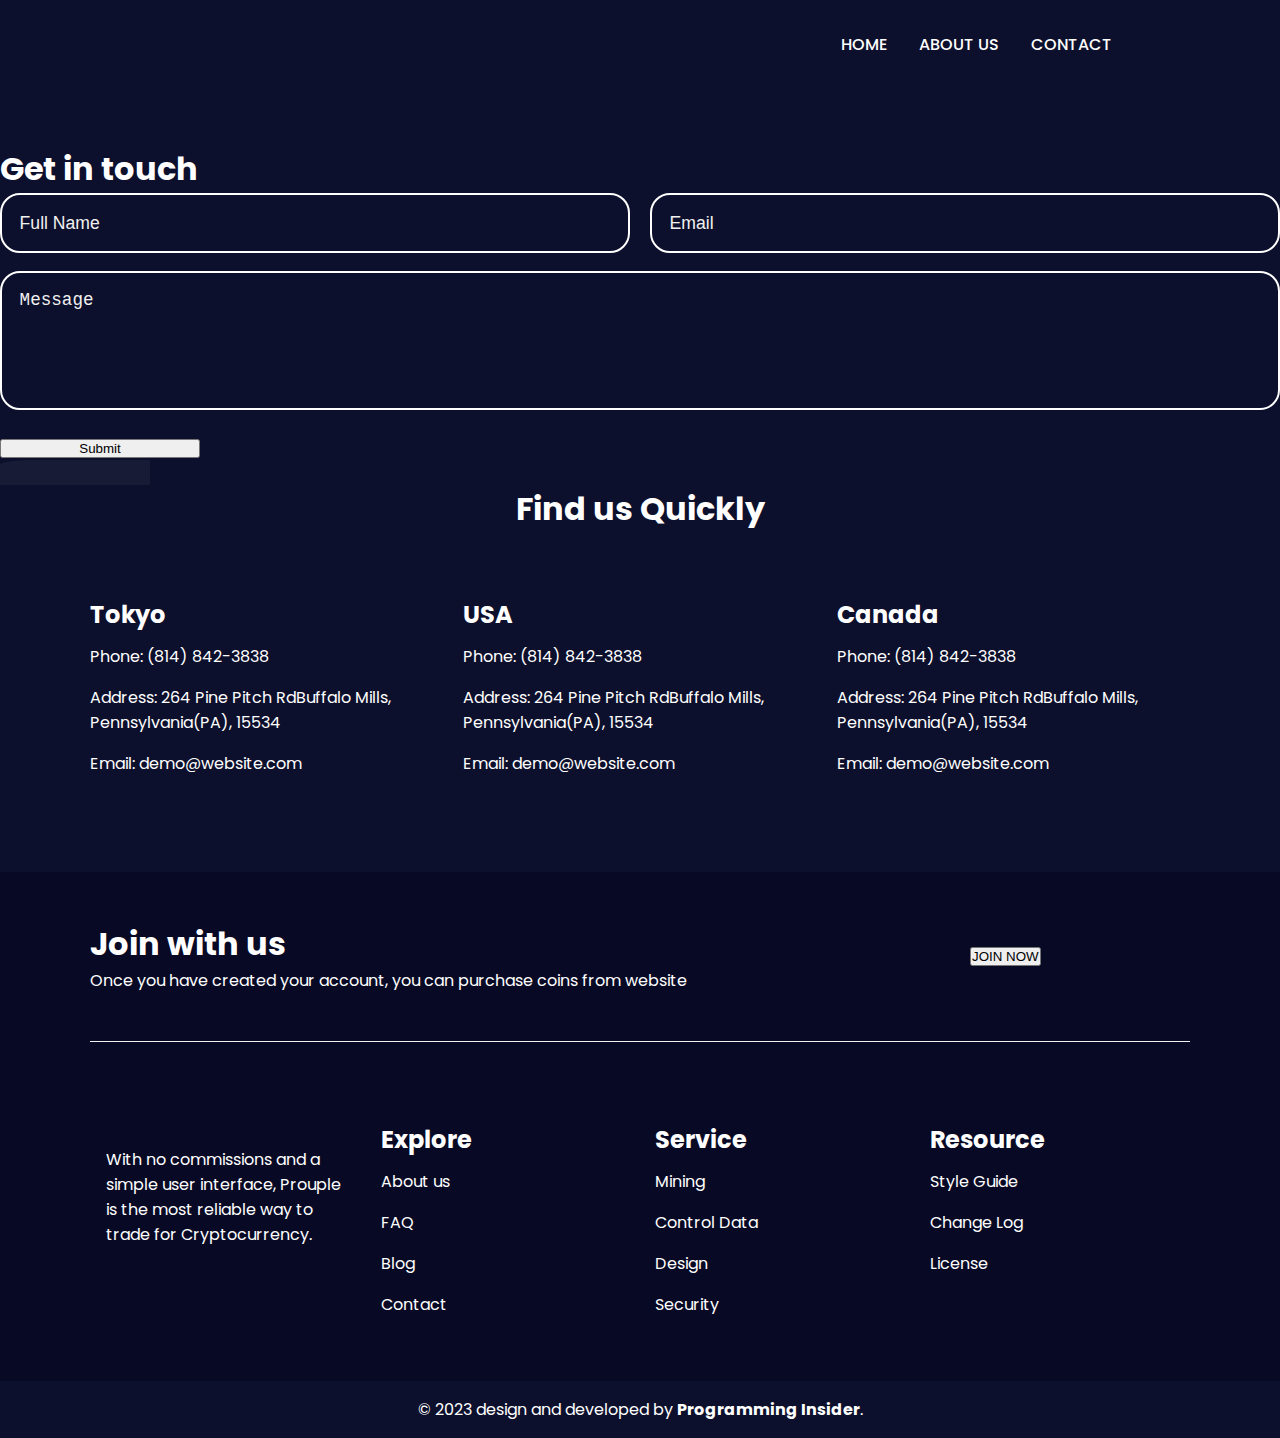
==== contact.html @ df8db848 "Updated" ====
<!DOCTYPE html>
<html lang="en">
<head>
    <meta charset="UTF-8">
    <meta name="viewport" content="width=device-width, initial-scale=1.0">
    <title>Document</title>
    <link rel="stylesheet" href="./commonStyle.css">
    <link rel="stylesheet" href="style.css">

    <script src="https://kit.fontawesome.com/aa7454d09f.js" crossorigin="anonymous"></script>
</head>
<body>
    <!-- Header -->
    <header>
        <div id="logo">
            <a href="./index.html">
                <img src="./img/logo-white.png" alt="">
                </a>
        </div>
        <ul class="nav" id="nav">
            <ul class="navLogo">
                <a href="./index.html">
                    <img src="./img/logo-white.png" alt="">
                </a>
            </ul>
            <li class="nav-link"><a href="./index.html">Home</a></li>
            <li class="nav-link"><a href="./aboutus.html">About Us</a></li>
            <li class="nav-link"><a href="./contact.html">Contact</a></li>
            <li class="sociallinkContainer">
                <img class="sociallink" src="./img/fabook-icon-white.svg" alt="">
                <img class="sociallink" src="./img/twitter-icon-white.svg" alt="">
                <img class="sociallink" src="./img/inkedin-icon-white.svg" alt="">
                <img class="sociallink" src="./img/whatsapp-icon-white.svg" alt="">
            </li>
        </ul>
        <div id="barContainer">
            <i id="bar" class="fa-solid fa-bars"></i>
        </div>
    </header>

    <!-- Contact form -->
    <section class="gridSection contactSection">
        <div class="contactformContainer">
            <h1 class="sectionHeader">Get in touch</h1>
            <form action="#" class="contactForm">
                <div>
                    <input type="text" name="" id="" placeholder="full name" class="contactInput">
                    <input type="text" name="" id="" placeholder="Email" class="contactInput">
                </div>                               
                <textarea name="" id="" cols="30" rows="5" placeholder="Message" class="contactInput"></textarea>
                <button type="submit" class="btn primaryBtn contactBtn">Submit</button>
            </form>
        </div>
        <div class="sectionPic bouncepic contactPic" id="sectionPic">
            <img src="./img/contact-img.png" alt="">
        </div>
    </section>

    <h1 class="addressHeader">Find us Quickly</h1>
    <div class="address">
        <div class="eachAddress">
            <h1>Tokyo</h1>
            <p>Phone: (814) 842-3838</p>
            <p>Address: 264 Pine Pitch RdBuffalo Mills, Pennsylvania(PA), 15534</p>
            <p>Email: demo@website.com</p>
        </div>

        <div class="eachAddress">
            <h1>USA</h1>
            <p>Phone: (814) 842-3838</p>
            <p>Address: 264 Pine Pitch RdBuffalo Mills, Pennsylvania(PA), 15534</p>
            <p>Email: demo@website.com</p>
        </div>

        <div class="eachAddress">
            <h1>Canada</h1>
            <p>Phone: (814) 842-3838</p>
            <p>Address: 264 Pine Pitch RdBuffalo Mills, Pennsylvania(PA), 15534</p>
            <p>Email: demo@website.com</p>
        </div>
    </div>

    <!-- footer -->
    <footer>
        <div class="joinSection">
            <div class="joinDesc">
                <h1 class="sectionHeader">Join with us</h1>
                <p class="sectionPara">
                    Once you have created your account, you can purchase coins from website
                </p>
            </div>
            <button class="btn primaryBtn">JOIN NOW</button>
        </div>

        <div class="footerlinksContainer">
            <div class="footerAboutus">
                <img src="./img/logo-white.png" alt="">
                <p class="darkPara">With no commissions and a simple user interface, 
                 Prouple is the most reliable way to trade for 
                 Cryptocurrency.
                </p>
                <div class="footersociallinkContainer">
                    <img class="sociallink" src="./img/fabook-icon-white.svg" alt="">
                    <img class="sociallink" src="./img/twitter-icon-white.svg" alt="">
                    <img class="sociallink" src="./img/inkedin-icon-white.svg" alt="">
                    <img class="sociallink" src="./img/whatsapp-icon-white.svg" alt="">
                </div>
            </div>

            <div class="footerlink">
                <h1 class="linkTitle">Explore</h1>
                <a href="#" class="eachLink">About us</a>
                <a href="#" class="eachLink">FAQ</a>
                <a href="#" class="eachLink">Blog</a>
                <a href="#" class="eachLink">Contact</a>
            </div>

            <div class="footerlink">
                <h1 class="linkTitle">Service</h1>
                <a href="#" class="eachLink">Mining</a>
                <a href="#" class="eachLink">Control Data</a>
                <a href="#" class="eachLink">Design</a>
                <a href="#" class="eachLink">Security</a>
            </div>

            <div class="footerlink">
                <h1 class="linkTitle">Resource</h1>
                <a href="#" class="eachLink">Style Guide</a>
                <a href="#" class="eachLink">Change Log</a>
                <a href="#" class="eachLink">License</a>
            </div>
        </div>

        <div class="footerCopyright">
             <p>&copy; 2023 design and developed by <a href="#" class="developedBy">Programming Insider</a>.</p>
        </div>
    </footer>

    <script src="./script.js"></script>    
</body>
</html>
---- style.css ----
@import url('https://fonts.googleapis.com/css2?family=Poppins:wght@400;500;600;700&display=swap');
*{
    margin: 0;
    padding: 0;
    box-sizing: border-box;
    text-decoration: none;
}
.sub-headline{
    font-size: 32px;
}
:root{
   --black:#000;
   --white:#ffffff;
   --lightgrey:#f1f1f1;
   --darkblue:#0d102c;
   --primarycolor:#3d51f2;
   --secondarycolor:#5670ef;
   --lightDark:#080A25;
   --darkText:#8388B4;
}

body{
    font-family: 'Poppins', sans-serif;
    background-color: var(--darkblue);
    color: var(--white);
}

/* Header */
header{
    width: 90%;
    max-width: 1200px;
    margin: auto;
    display: flex;
    justify-content: space-between;
    align-items: center;
    padding: 2em 1em;
}

#barContainer{
    color: var(--white);
    font-size: 1.5rem;
    cursor: pointer;
}

.nav{
    list-style-type: none;
    color: var(--white);
    position: fixed;
    top: 0;
    left: 0;
    bottom: 0;
    background-color: var(--lightDark);
    display: flex;
    flex-direction: column;
    align-items: center;
    width: 0;
    overflow: hidden;
    transition: all .3s ease-in-out;
    z-index: 2;
}

.showNav{
    padding: 1em;
    padding-top: 5em;
    width: 70%;
    max-width: 300px;

}

.navLogo{
   margin-bottom: 3rem;
}

.nav-link{
    font-size: 1rem;
    width: 100%;
    font-weight: 500;
    margin-bottom: 1.5rem;
    text-transform: uppercase;
    cursor: pointer;
    white-space: nowrap;
}

.nav-link a{
    color: var(--white);
}

.sociallinkContainer{
    display: flex;
    justify-content: center;
    align-items: center;
    margin-top: 2em;
}

.sociallink{
    margin-right: 1em;
    cursor: pointer;
}

@media screen and (min-width:800px) {
    .nav{
        position: relative;
        width: auto;
        background-color: transparent;
        flex-direction: row;
        justify-content: center;
        align-items: center;
        margin-right: 5%;
    }
    .nav-link{
          margin-right: 2em;
    }
    .navLogo,#barContainer,.sociallinkContainer{
        display: none;
    }
}

/* Hero page */
.headline{
    color: var(--white);
    font-size: 3rem;
    width: 100%;
}

.cryptoText{
    -webkit-text-fill-color: transparent;
    -webkit-text-stroke: 1px #fff;
}

.btnContainer{
    margin-top: 2em;
}

.fa-play{
    margin-left: .5em;
}

.sectionPic{
    order: 0;
}

.sectionDesc{
    order: 1;
    margin-top: 1em;
}

@media screen and (min-width:800px) {
    .sectionPic{
        order: 1;
    }
    
    .sectionDesc{
        order: 0;
    }  
}
@media screen and (min-width:1000px){
    .headline{
        font-size: 4em;
    }
}

/* carousel */
.carouselContainer{
    display: grid;
    gap: 10px;
    grid-auto-flow: column;
    grid-auto-columns: 100%;
    overflow: hidden;
    border-radius: 20px;
    scroll-behavior: smooth;
}


.eachCarousel{
    background-color: var(--lightgrey);
    display: flex;
    align-items: flex-start;
    justify-content: space-between;
    padding: 1em;
    border-radius: 20px;
    margin: auto;
    width: 100%;
    height: 300px;
}
.carouselDesc{
    margin-left: 1em;
}

.carouselTitle{
    color: var(--darkblue);
    font-size: 1.5rem;
    margin-bottom: 1em;
}

.carouselPara{
    color: var(--lightDark);
    font-weight: 500;
    margin-bottom: 1em;
}

.carouselPrice{
    color: var(--darkblue);
    display: flex;
    justify-content: space-between;
    align-items: center;
    width: 70%;
    margin-bottom: 1em;
}

.carouselDiscount{
    color: var(--primarycolor);
}

.rect{
    width: 10px;
    height: 10px;
    background-color: var(--lightDark);
}

.carouselBtn{
    background-color: var(--secondarycolor);
    margin-top: 20px;
    text-transform: uppercase;
}

.carouselIndicator{
  height: 15px;
  display: flex;
  justify-content: center;
  align-items: center;
  margin-top: 1em;
}

.indicator{
    width: 15px;
    height: 15px;
    border-radius: 50%;
    background-color: var(--lightgrey);
    cursor: pointer;
    margin-right: 10px;
    opacity: .5;
}

.activeIndicator{
   opacity: 1;
}

@media screen and (min-width:700px) {
    .carouselContainer{
        grid-auto-columns: calc(100%/2);
    }

    .eachCarouselBorder{
        border: 5px solid var(--primarycolor);
    }
    
}

@media screen and (min-width:1100px) {
    .carouselContainer{
        grid-auto-columns: calc(100%/3);
    }

}

/* Processes */
.processessDesc{
    order: 0;
}

.processesPic{
  order: 1;
}

.eachProcesses{
    display: flex;
    margin-bottom: 2em;
}

.eachProcesses img{
    margin-right: 2em;
}

.processTitle{
    color: var(--white);
    margin-bottom: 1em;
}

/* Markets */

.marketDesc{
    order: 0;
}

.eachMarket{
    display: flex;
    margin-bottom: 2em;
}

.eachMarket img{
    margin-right: 2em;
}

.marketTitle{
    color: var(--white);
    margin-bottom: 1em;
}

.marketspicSection{
    background-color: var(--lightgrey);
    border-radius: 20px;
    padding: 1em;
}

.marketspicHeader{
    color: var(--darkblue);
    text-align: center;
    padding: 1em;
    text-transform: uppercase;
}

.marketsPicContainer{
    width: 100%;
    max-width: 400px;
    display: grid;
    grid-template-columns: 1fr 1fr;
    gap: 10px;
    padding: 1em;
    margin: auto;
}

.marketPic{
    display: flex;
    flex-direction: column;
    justify-content: center;
    align-items: center;
    height: 150px;
    border-radius: 20px;
}

.marketPic1{
    background-color: #FC9531;
}

.marketPic2{
  background-color: #4990FF;
}

.marketPic3{
  background-color: #3EC2F1;
}

.marketPic4{
   background-color: #50D79F;
}

.marketPic img{
    width: 50px;
}

.marketTitle{
  color: var(--white);
  font-weight: bold;
  margin-top: .5em;
  text-transform: uppercase;
}

/* Dashboard */
.dashboardDesc{
    order: 0;
}

.dashboardPic{
    order: 1;
    margin-top: 2em;
}

@media screen and (min-width:800px) {
    .dashboardDesc{
        order: 1;
    }
    
    .dashboardPic{
        order: 0;
    }
}


/* Funds */
.fundSection{
    width: 90%;
    max-width: 1100px;
    margin: auto;
    margin-top: 5em;
    margin-bottom: 5em;


}
.fundsContainer{
    display: grid;
    grid-template-columns: 1fr 1fr;
    gap: 20px;
}
.fund{
    margin-top: 3em;
}

.fundType{
    color: var(--white);
    margin-bottom: 1em;
    font-size: 1.5rem;
}

@media screen and (min-width:800px) {
    .fundSection{
        width: 85%;
    }    
}

@media screen and (min-width:1000px) {
    .fundsContainer{
        grid-template-columns: 1fr 1fr 1fr 1fr;
    }

    .fund{
        margin-top: 1em;
    }
}

/* Newsletter */

.newsletter{
    border: 1px solid #fff;
    border-radius: 50px;
    display: flex;
    justify-content: space-between;
    padding: 0;
    overflow: hidden;
}

.newsletter input{
    font-size: 1.1rem;
    padding: .7em 1.5em;
    width: 100%;
    border: none;
    outline: none;
    background-color: transparent;
}

.newsletter input::placeholder{
    color: var(--lightgrey);
}

.newsletter button{
    background-color: var(--primarycolor);
    font-weight: 700;
}

.newsletterDesc{
    order: 0;
}

.newsletterPic{
    order: 1;
}

@media screen and (min-width:800px) {
    .newsletterDesc{
        order: 1;
    }
    
    .newsletterPic{
        order: 0;
    }
}

/* Join Now */
footer{
    background-color: var(--lightDark);
    margin-top: 5em;
}

.joinSection,.footerlinksContainer{
    width: 90%;
    max-width: 1100px;
    margin: auto;
    padding: 1em;
}

.joinSection{
    display: flex;
    align-items: center;
    padding: 3em 0em;
}

.joinSection .joinDesc{
    width: 80%;
}

.joinSection button{
    height: auto;
}



.footerlinksContainer{
    width: 90%;
    max-width: 1100px;
    margin: auto;
    padding: 1em;
    display: grid;
    grid-template-columns: 1fr 1fr;
    gap: 30px;
    justify-content: space-between;
    padding-top: 5em;
    border-top: 1px solid var(--lightgrey);
}

.footersociallinkContainer{
    margin-top: 1em;
}

.footerAboutus .sociallinkContainer{
    justify-content: flex-start;
}

.footerlink{
    display: flex;
    flex-direction: column;
    color: var(--white);
}

.linkTitle{
    font-size: 1.5rem;
    margin-bottom: .5em;
}

.footerlink a{
    color: var(--white);
    margin-bottom: 1em;
    transition: all .5s ease-in-out;
}

.footerlink a:hover{
    transform: translateX(10px);
}

.footerCopyright{
    background-color: var(--darkblue);
    padding: 1em;
    display: flex;
    justify-content: center;
    align-items: center;
    margin-top: 2em;
}

.footerCopyright p{
    text-align: center;
}

.developedBy{
    font-weight: bold;
    color: var(--white);
}

@media screen and (min-width:700px) {
    .footerlinksContainer{
        grid-template-columns: 1fr 1fr 1fr 1fr;
    }
}


/* Contact page */
.contactSection{
    margin-top: 2em;
}
.contactformContainer{
    display: flex;
    flex-direction: column;
    order: 1;
}

.contactPic{
    order: 0;
    width: 150px;
    background-color: rgba(241, 241, 241,.05);
    border-top-left-radius: 20%;
    
}

.contactPic img{
    width: 100%;
}

.contactForm div{
    display: grid;
    grid-template-columns: 1fr 1fr;
    gap: 20px;
}

.contactInput{
    width: 100%;
    font-size: 1.1rem;
    padding: 1em;
    margin-bottom: 1em;
    border-radius: 20px;
    border: none;
    outline: none;
    border: 2px solid var(--white);
    background-color: transparent;
    resize: none;
    color: var(--white);
}

.contactInput::placeholder{
    color: var(--lightgrey);
    text-transform: capitalize;
}

.contactBtn{
    width: 200px;
}

.addressHeader{
    text-align: center;
    color: var(--white);
    margin-bottom: 2em;
}

.address{
  display: grid;
  grid-template-columns: 1fr 1fr;
  gap: 20px;
  justify-content: space-between;
  width: 90%;
  max-width: 1100px;
  margin: auto;
}

.eachAddress h1{
    color: var(--white);
    margin-bottom: .5em;
    font-size: 1.5rem;
}

.eachAddress p{
    margin-bottom: 1em;
}

@media screen and (min-width:800px) {
    .contactformContainer{
        order: 0;
    }
    
    .contactPic{
        order: 1;
    }

    .address{
        grid-template-columns: 1fr 1fr 1fr;
    }
}

/* About Us */
.aboutusDesc{
    order: 0;
}

.statusContainer{
    display: grid;
    grid-template-columns: 1fr 1fr;
    gap: 30px;
    width: 90%;
    max-width: 1100px;
    margin: auto;
}

.status h1{
    color: var(--white);
    font-size: 1.5rem;
    font-weight: lighter;
}

.status h1 b{
    font-weight: bold;
    font-size: 2rem;
}

/* offer */
.services{
    width: 90%;
    max-width: 1100px;
    margin: auto;
    margin-top: 4em;
}

.aboutusimgContainer{
    display: grid;
    grid-template-columns: 1fr 1fr;
    gap: 20px;
}

.aboutusimgContainer img{
    width: 100%;
    border-radius: 10px;
}


.offers{
    margin-top: 5em;
    display: grid;
    gap: 50px;
}

.eachOffer{
   display: flex;
   align-items: flex-start;
}

.eachOffer img{
    margin-right: 1em;
}

.offerDesc h1{
    margin-bottom: .5em;
    font-size: 1.5rem;
}

/* video */

.videoSection{
  display: grid;
}

.videoSectionHeader{
    font-size: 2.5rem;
    text-align: center;
    margin-bottom: .5em;
    font-weight: bold;
}

.video{
    position: relative;
    margin-bottom: 1em;
    border-radius: 20px;
    overflow: hidden;
}

.thumbnail{
    width: 100%;
}

.playIcon{
    position: absolute;
    top: 50%;
    left: 50%;
    transform: translate(-50%,-50%);
    cursor: pointer;
}

/* Team */

.teamSection{
    margin-top: 5em;
}

.eachTeam{
    background-color: transparent;
    padding: 0;
    display: flex;
    gap: 10px;
    justify-content: space-between;
    align-items: center;
    cursor: pointer;
}

.teamPic{
    position: relative;
    width: 80%;
    margin: auto;
}

.eachTeam img{
    width: 100%;
    height: 100%;
    border-radius: 20px;
}

.teamSocialLink{
    position: absolute;
    left: 50%;
    bottom: -25%;
    transform: translate(-50%);
    width: 60%;
    display: flex;
    justify-content: center;
    align-items: center;
    transition: all .5s ease-in-out;
}

.teamSocialLink img{
    width: 20px;
    margin-left: 1em;
}

.teamName{
    white-space: collapse;
}

.eachTeam:hover .teamSocialLink{
    bottom: 10%;
}


@media screen and (min-width:800px) {
    .aboutusDesc{
        order: 1;
    }   

    .statusContainer{
        gap: 50px;
        grid-template-columns: 1fr 1fr 1fr;
    }

    .offers{
        grid-template-columns: 1fr 1fr;
       gap: 20px;
    }

    .videoSection{
        grid-template-columns: 1fr 3fr;
      }

    .videoSectionHeader{
        z-index: 1;
        transform: translateX(50%);
    }
      
}

@media screen and (min-width:1000px) {
    .offers{
        grid-template-columns: 1fr 1fr 1fr;
    }

    .videoSectionHeader{
        font-size: 3.5rem;
    }
}
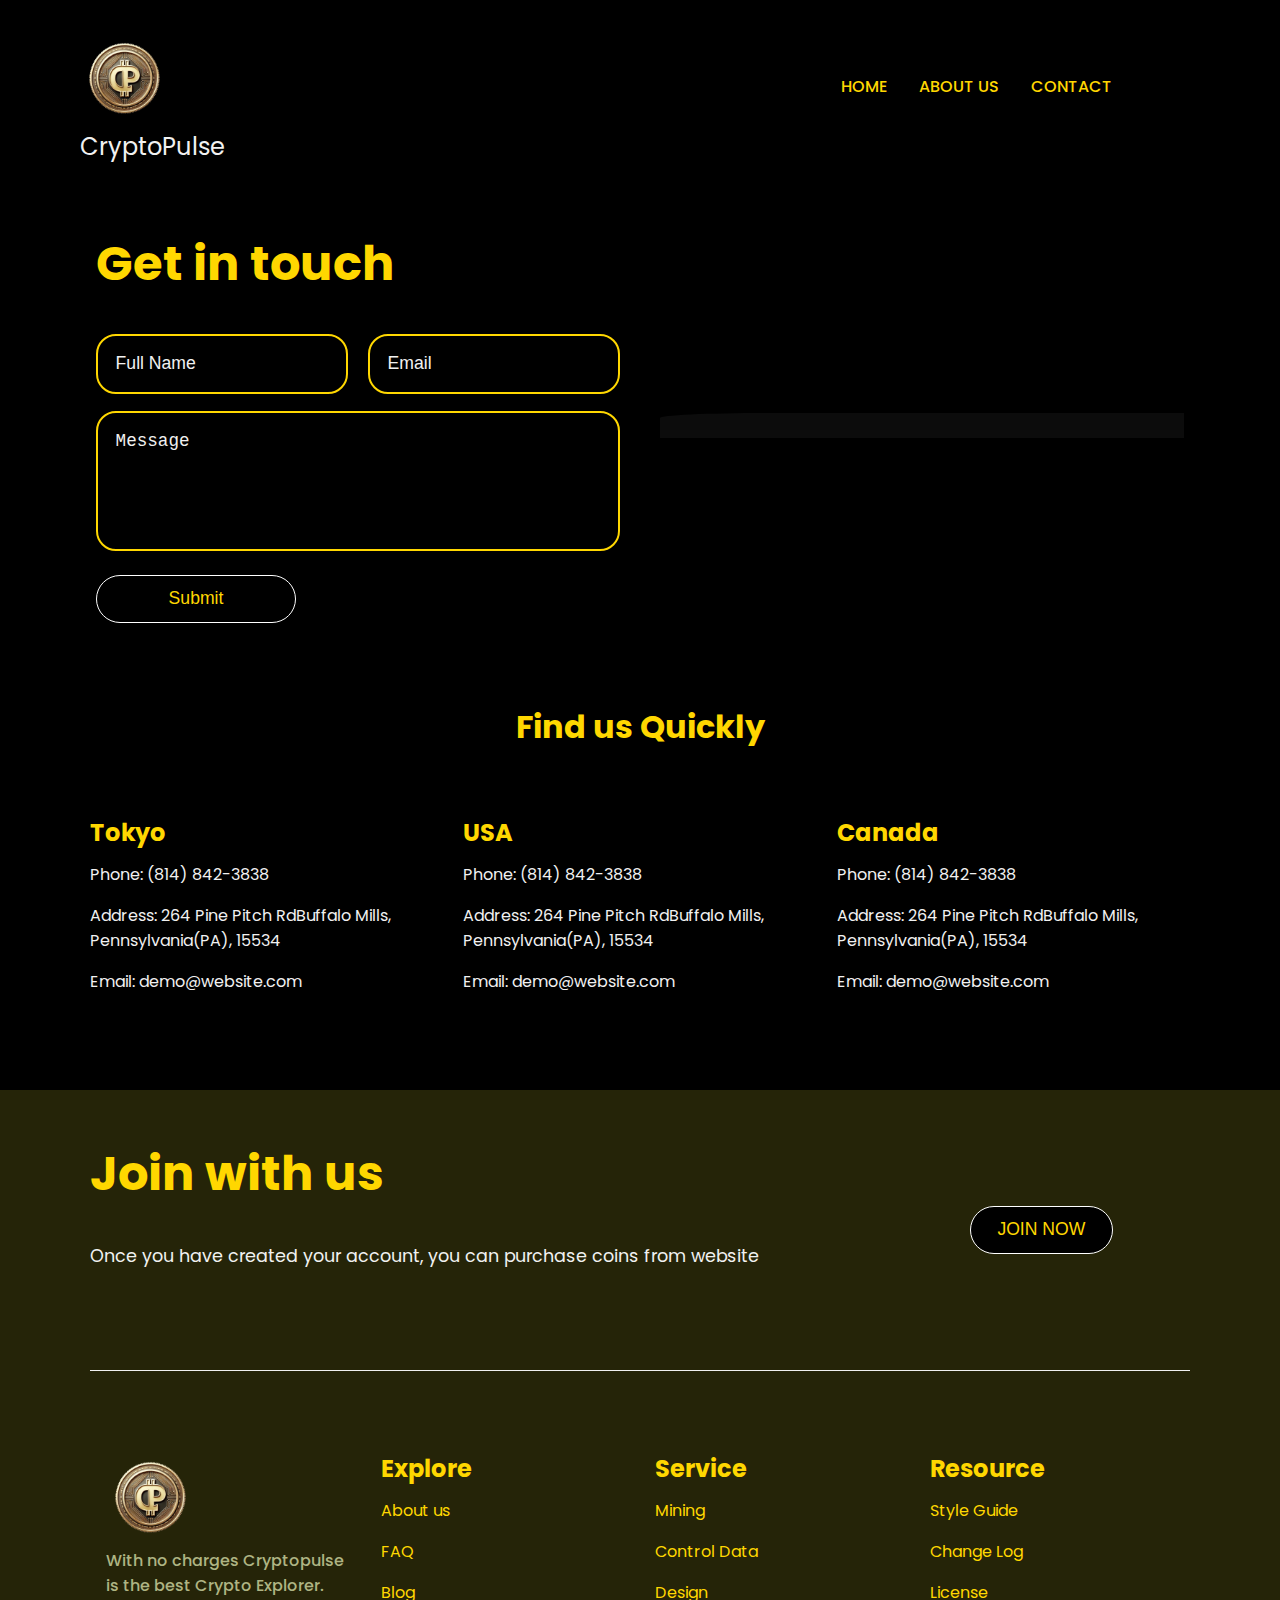
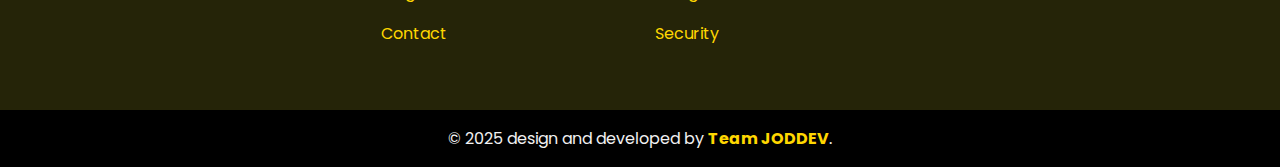
==== commit 6278271c: "contact" ====
--- a/contact.html
+++ b/contact.html
@@ -5,7 +5,7 @@
     <meta name="viewport" content="width=device-width, initial-scale=1.0">
     <title>Document</title>
     <link rel="stylesheet" href="./commonStyle.css">
-    <link rel="stylesheet" href="style.css">
+    <link rel="stylesheet" href="contact.css">
 
     <script src="https://kit.fontawesome.com/aa7454d09f.js" crossorigin="anonymous"></script>
 </head>
@@ -14,8 +14,10 @@
     <header>
         <div id="logo">
             <a href="./index.html">
-                <img src="./img/logo-white.png" alt="">
-                </a>
+            <img class="logo" src="logo.jpg" alt="">
+            <p style="font-size: 24px; margin-top: 0;">CryptoPulse</p>
+
+            </a>
         </div>
         <ul class="nav" id="nav">
             <ul class="navLogo">
@@ -94,10 +96,8 @@
 
         <div class="footerlinksContainer">
             <div class="footerAboutus">
-                <img src="./img/logo-white.png" alt="">
-                <p class="darkPara">With no commissions and a simple user interface, 
-                 Prouple is the most reliable way to trade for 
-                 Cryptocurrency.
+                <img class="logo" src="./logo.jpg" alt="">
+                <p class="darkPara">With no charges Cryptopulse is the best Crypto Explorer.
                 </p>
                 <div class="footersociallinkContainer">
                     <img class="sociallink" src="./img/fabook-icon-white.svg" alt="">
@@ -132,10 +132,11 @@
         </div>
 
         <div class="footerCopyright">
-             <p>&copy; 2023 design and developed by <a href="#" class="developedBy">Programming Insider</a>.</p>
+             <p>&copy; 2025 design and developed by <a href="#" class="developedBy">Team JODDEV</a>.</p>
         </div>
     </footer>
+    
 
-    <script src="./script.js"></script>    
+    <script src="./script.js"></script>
 </body>
-</html>+</html>
--- a/commonStyle.css
+++ b/commonStyle.css
@@ -0,0 +1,104 @@
+@import url('https://fonts.googleapis.com/css2?family=Poppins:wght@400;500;600;700&display=swap');
+:root{
+    --black:#000;
+    --white:#ffffff;
+    --lightgrey:#f1f1f1;
+    --darkblue:#0d102c;
+    --primarycolor:#3d51f2;
+    --secondarycolor:#5670ef;
+    --lightDark:#080A25;
+    --darkText:#8388B4;
+ }
+ 
+/* common styles */
+section{
+    width: 95%;
+    max-width: 1200px;
+    margin: auto;
+    margin-top: 2em;
+}
+
+.gridSection{
+    display: grid;
+    align-items: center;
+    gap: 40px;
+    margin-bottom: 5em;
+}
+
+#sectionPic{
+    width: 100%;
+    max-width: 550px;
+    margin: auto;
+}
+
+.sectionPic img{
+    width: 100%;
+}
+
+p{
+    color: var(--lightgrey);
+}
+
+.darkPara{
+    color: var(--darkText);
+    font-weight: 500;
+}
+
+.btn {
+    border: 1px solid #fff;
+    border-radius: 50px;
+    background-color: var(--black);
+    color: var(--white);
+    font-size: 1.1rem;
+    padding: .7em 1.5em;
+    cursor: pointer;
+}
+
+.btn1{
+    margin-right: 1em;
+}
+
+.btn2{
+    border: none;
+}
+
+.primaryBtn{
+    background-color: var(--primarycolor);
+}
+
+@keyframes bounce {
+    0% {transform:translateY(-30px);}
+    50% {transform:translateY(30px);}
+    100% { transform:translateY(-30px)}
+  }
+
+.bouncepic img{
+   animation: bounce 15s infinite;    
+}
+
+.sectionHeader{
+    color: var(--white);
+    font-size: 2rem;
+    margin-bottom: .7em;
+}
+
+.sectionPara{
+    font-size: 1.1rem;
+    margin-bottom: 3em;
+}
+
+@media screen and (min-width:800px) {
+    section{
+        width: 85%;
+    }   
+    
+    .gridSection{
+        grid-template-columns: 1fr 1fr;
+    }
+}
+
+@media screen and (min-width:1000px){
+    .sectionHeader{
+        font-size: 3em;
+    }
+}--- a/contact.css
+++ b/contact.css
@@ -0,0 +1,884 @@
+@import url('https://fonts.googleapis.com/css2?family=Poppins:wght@400;500;600;700&display=swap');
+*{
+    margin: 0;
+    padding: 0;
+    box-sizing: border-box;
+    text-decoration: none;
+}
+
+#flash-screen {
+    position: fixed;
+    top: 0;
+    left: 0;
+    width: 100%;
+    height: 100%;
+    background-color: #000;
+    display: flex;
+    justify-content: center;
+    align-items: center;
+    z-index: 9999;
+    transition: opacity 1s ease-out;
+}
+
+#flash-screen img {
+    width: 200px; /* Adjust size as needed */
+    height: auto;
+}
+.logo{
+    height: 10vh;
+}
+.sub-headline{
+    font-size: 32px;
+}
+:root{
+   --black:#000;
+   --white: #FFD700;
+   --lightgrey:#f1f1f1;
+   --darkblue:#000000;
+   --primarycolor:#f2da3d;
+   --secondarycolor:#f5ef56;
+   --lightDark:#252408;
+   --darkText:#aeb483;
+}
+
+body{
+    font-family: 'Poppins', sans-serif;
+    background-color: var(--darkblue);
+    color: var(--white);
+}
+
+/* Header */
+header{
+    width: 90%;
+    max-width: 1200px;
+    margin: auto;
+    display: flex;
+    justify-content: space-between;
+    align-items: center;
+    padding: 2em 1em;
+}
+
+#barContainer{
+    color: var(--white);
+    font-size: 1.5rem;
+    cursor: pointer;
+}
+
+.nav{
+    list-style-type: none;
+    color: var(--white);
+    position: fixed;
+    top: 0;
+    left: 0;
+    bottom: 0;
+    background-color: var(--lightDark);
+    display: flex;
+    flex-direction: column;
+    align-items: center;
+    width: 0;
+    overflow: hidden;
+    transition: all .3s ease-in-out;
+    z-index: 2;
+}
+
+.showNav{
+    padding: 1em;
+    padding-top: 5em;
+    width: 70%;
+    max-width: 300px;
+
+}
+
+.navLogo{
+   margin-bottom: 3rem;
+}
+
+.nav-link{
+    font-size: 1rem;
+    width: 100%;
+    font-weight: 500;
+    margin-bottom: 1.5rem;
+    text-transform: uppercase;
+    cursor: pointer;
+    white-space: nowrap;
+}
+
+.nav-link a{
+    color: var(--white);
+}
+
+.sociallinkContainer{
+    display: flex;
+    justify-content: center;
+    align-items: center;
+    margin-top: 2em;
+}
+
+.sociallink{
+    margin-right: 1em;
+    cursor: pointer;
+}
+
+@media screen and (min-width:800px) {
+    .nav{
+        position: relative;
+        width: auto;
+        background-color: transparent;
+        flex-direction: row;
+        justify-content: center;
+        align-items: center;
+        margin-right: 5%;
+    }
+    .nav-link{
+          margin-right: 2em;
+    }
+    .navLogo,#barContainer,.sociallinkContainer{
+        display: none;
+    }
+}
+
+/* Hero page */
+.headline{
+    color: var(--white);
+    font-size: 3rem;
+    width: 100%;
+}
+
+.cryptoText{
+    -webkit-text-fill-color: transparent;
+    -webkit-text-stroke: 1px #fff;
+}
+
+.btnContainer{
+    margin-top: 2em;
+}
+
+.fa-play{
+    margin-left: .5em;
+}
+
+.sectionPic{
+    order: 0;
+}
+
+.sectionDesc{
+    order: 1;
+    margin-top: 1em;
+}
+
+@media screen and (min-width:800px) {
+    .sectionPic{
+        order: 1;
+    }
+    
+    .sectionDesc{
+        order: 0;
+    }  
+}
+@media screen and (min-width:1000px){
+    .headline{
+        font-size: 4em;
+    }
+}
+
+/* carousel */
+.carouselContainer{
+    display: grid;
+    gap: 10px;
+    grid-auto-flow: column;
+    grid-auto-columns: 100%;
+    overflow: hidden;
+    border-radius: 20px;
+    scroll-behavior: smooth;
+}
+
+
+.eachCarousel{
+    background-color: var(--lightgrey);
+    display: flex;
+    align-items: flex-start;
+    justify-content: space-between;
+    padding: 1em;
+    border-radius: 20px;
+    margin: auto;
+    width: 100%;
+    height: 300px;
+}
+.carouselDesc{
+    margin-left: 1em;
+}
+
+.carouselTitle{
+    color: var(--darkblue);
+    font-size: 1.5rem;
+    margin-bottom: 1em;
+}
+
+.carouselPara{
+    color: var(--lightDark);
+    font-weight: 500;
+    margin-bottom: 1em;
+}
+
+.carouselPrice{
+    color: var(--darkblue);
+    display: flex;
+    justify-content: space-between;
+    align-items: center;
+    width: 70%;
+    margin-bottom: 1em;
+}
+
+.carouselDiscount{
+    color: var(--primarycolor);
+}
+
+.rect{
+    width: 10px;
+    height: 10px;
+    background-color: var(--lightDark);
+}
+
+.carouselBtn{
+    background-color: var(--secondarycolor);
+    margin-top: 20px;
+    text-transform: uppercase;
+}
+
+.carouselIndicator{
+  height: 15px;
+  display: flex;
+  justify-content: center;
+  align-items: center;
+  margin-top: 1em;
+}
+
+.indicator{
+    width: 15px;
+    height: 15px;
+    border-radius: 50%;
+    background-color: var(--lightgrey);
+    cursor: pointer;
+    margin-right: 10px;
+    opacity: .5;
+}
+
+.activeIndicator{
+   opacity: 1;
+}
+
+@media screen and (min-width:700px) {
+    .carouselContainer{
+        grid-auto-columns: calc(100%/2);
+    }
+
+    .eachCarouselBorder{
+        border: 5px solid var(--primarycolor);
+    }
+    
+}
+
+@media screen and (min-width:1100px) {
+    .carouselContainer{
+        grid-auto-columns: calc(100%/3);
+    }
+
+}
+
+/* Processes */
+.processessDesc{
+    order: 0;
+}
+
+.processesPic{
+  order: 1;
+}
+
+.eachProcesses{
+    display: flex;
+    margin-bottom: 2em;
+}
+
+.eachProcesses img{
+    margin-right: 2em;
+}
+
+.processTitle{
+    color: var(--white);
+    margin-bottom: 1em;
+}
+
+/* Markets */
+
+.marketDesc{
+    order: 0;
+}
+
+.eachMarket{
+    display: flex;
+    margin-bottom: 2em;
+}
+
+.eachMarket img{
+    margin-right: 2em;
+}
+
+.marketTitle{
+    color: var(--white);
+    margin-bottom: 1em;
+}
+
+.marketspicSection{
+    background-color: var(--lightgrey);
+    border-radius: 20px;
+    padding: 1em;
+}
+
+.marketspicHeader{
+    color: var(--darkblue);
+    text-align: center;
+    padding: 1em;
+    text-transform: uppercase;
+}
+
+.marketsPicContainer{
+    width: 100%;
+    max-width: 400px;
+    display: grid;
+    grid-template-columns: 1fr 1fr;
+    gap: 10px;
+    padding: 1em;
+    margin: auto;
+}
+
+.marketPic{
+    display: flex;
+    flex-direction: column;
+    justify-content: center;
+    align-items: center;
+    height: 150px;
+    border-radius: 20px;
+}
+
+.marketPic1{
+    background-color: #FC9531;
+}
+
+.marketPic2{
+  background-color: #4990FF;
+}
+
+.marketPic3{
+  background-color: #3EC2F1;
+}
+
+.marketPic4{
+   background-color: #50D79F;
+}
+
+.marketPic img{
+    width: 50px;
+}
+
+.marketTitle{
+  color: var(--white);
+  font-weight: bold;
+  margin-top: .5em;
+  text-transform: uppercase;
+}
+
+/* Dashboard */
+.dashboardDesc{
+    order: 0;
+}
+
+.dashboardPic{
+    order: 1;
+    margin-top: 2em;
+}
+
+@media screen and (min-width:800px) {
+    .dashboardDesc{
+        order: 1;
+    }
+    
+    .dashboardPic{
+        order: 0;
+    }
+}
+
+
+/* Funds */
+.fundSection{
+    width: 90%;
+    max-width: 1100px;
+    margin: auto;
+    margin-top: 5em;
+    margin-bottom: 5em;
+
+
+}
+.fundsContainer{
+    display: grid;
+    grid-template-columns: 1fr 1fr;
+    gap: 20px;
+}
+.fund{
+    margin-top: 3em;
+}
+
+.fundType{
+    color: var(--white);
+    margin-bottom: 1em;
+    font-size: 1.5rem;
+}
+
+@media screen and (min-width:800px) {
+    .fundSection{
+        width: 85%;
+    }    
+}
+
+@media screen and (min-width:1000px) {
+    .fundsContainer{
+        grid-template-columns: 1fr 1fr 1fr 1fr;
+    }
+
+    .fund{
+        margin-top: 1em;
+    }
+}
+
+/* Newsletter */
+
+.newsletter{
+    border: 1px solid #fff;
+    border-radius: 50px;
+    display: flex;
+    justify-content: space-between;
+    padding: 0;
+    overflow: hidden;
+}
+
+.newsletter input{
+    font-size: 1.1rem;
+    padding: .7em 1.5em;
+    width: 100%;
+    border: none;
+    outline: none;
+    background-color: transparent;
+}
+
+.newsletter input::placeholder{
+    color: var(--lightgrey);
+}
+
+.newsletter button{
+    background-color: var(--primarycolor);
+    font-weight: 700;
+}
+
+.newsletterDesc{
+    order: 0;
+}
+
+.newsletterPic{
+    order: 1;
+}
+
+@media screen and (min-width:800px) {
+    .newsletterDesc{
+        order: 1;
+    }
+    
+    .newsletterPic{
+        order: 0;
+    }
+}
+
+/* Join Now */
+footer{
+    background-color: var(--lightDark);
+    margin-top: 5em;
+}
+
+.joinSection,.footerlinksContainer{
+    width: 90%;
+    max-width: 1100px;
+    margin: auto;
+    padding: 1em;
+}
+
+.joinSection{
+    display: flex;
+    align-items: center;
+    padding: 3em 0em;
+}
+
+.joinSection .joinDesc{
+    width: 80%;
+}
+
+.joinSection button{
+    height: auto;
+}
+
+
+
+.footerlinksContainer{
+    width: 90%;
+    max-width: 1100px;
+    margin: auto;
+    padding: 1em;
+    display: grid;
+    grid-template-columns: 1fr 1fr;
+    gap: 30px;
+    justify-content: space-between;
+    padding-top: 5em;
+    border-top: 1px solid var(--lightgrey);
+}
+
+.footersociallinkContainer{
+    margin-top: 1em;
+}
+
+.footerAboutus .sociallinkContainer{
+    justify-content: flex-start;
+}
+
+.footerlink{
+    display: flex;
+    flex-direction: column;
+    color: var(--white);
+}
+
+.linkTitle{
+    font-size: 1.5rem;
+    margin-bottom: .5em;
+}
+
+.footerlink a{
+    color: var(--white);
+    margin-bottom: 1em;
+    transition: all .5s ease-in-out;
+}
+
+.footerlink a:hover{
+    transform: translateX(10px);
+}
+
+.footerCopyright{
+    background-color: var(--darkblue);
+    padding: 1em;
+    display: flex;
+    justify-content: center;
+    align-items: center;
+    margin-top: 2em;
+}
+
+.footerCopyright p{
+    text-align: center;
+}
+
+.developedBy{
+    font-weight: bold;
+    color: var(--white);
+}
+
+@media screen and (min-width:700px) {
+    .footerlinksContainer{
+        grid-template-columns: 1fr 1fr 1fr 1fr;
+    }
+}
+
+
+/* Contact page */
+.contactSection{
+    margin-top: 2em;
+}
+.contactformContainer{
+    display: flex;
+    flex-direction: column;
+    order: 1;
+}
+
+.contactPic{
+    order: 0;
+    width: 150px;
+    background-color: rgba(241, 241, 241,.05);
+    border-top-left-radius: 20%;
+    
+}
+
+.contactPic img{
+    width: 100%;
+}
+
+.contactForm div{
+    display: grid;
+    grid-template-columns: 1fr 1fr;
+    gap: 20px;
+}
+
+.contactInput{
+    width: 100%;
+    font-size: 1.1rem;
+    padding: 1em;
+    margin-bottom: 1em;
+    border-radius: 20px;
+    border: none;
+    outline: none;
+    border: 2px solid var(--white);
+    background-color: transparent;
+    resize: none;
+    color: var(--white);
+}
+
+.contactInput::placeholder{
+    color: var(--lightgrey);
+    text-transform: capitalize;
+}
+
+.contactBtn{
+    width: 200px;
+}
+
+.addressHeader{
+    text-align: center;
+    color: var(--white);
+    margin-bottom: 2em;
+}
+
+.address{
+  display: grid;
+  grid-template-columns: 1fr 1fr;
+  gap: 20px;
+  justify-content: space-between;
+  width: 90%;
+  max-width: 1100px;
+  margin: auto;
+}
+
+.eachAddress h1{
+    color: var(--white);
+    margin-bottom: .5em;
+    font-size: 1.5rem;
+}
+
+.eachAddress p{
+    margin-bottom: 1em;
+}
+
+@media screen and (min-width:800px) {
+    .contactformContainer{
+        order: 0;
+    }
+    
+    .contactPic{
+        order: 1;
+    }
+
+    .address{
+        grid-template-columns: 1fr 1fr 1fr;
+    }
+}
+
+/* About Us */
+.aboutusDesc{
+    order: 0;
+}
+
+.statusContainer{
+    display: grid;
+    grid-template-columns: 1fr 1fr;
+    gap: 30px;
+    width: 90%;
+    max-width: 1100px;
+    margin: auto;
+}
+
+.status h1{
+    color: var(--white);
+    font-size: 1.5rem;
+    font-weight: lighter;
+}
+
+.status h1 b{
+    font-weight: bold;
+    font-size: 2rem;
+}
+
+/* offer */
+.services{
+    width: 90%;
+    max-width: 1100px;
+    margin: auto;
+    margin-top: 4em;
+}
+
+.aboutusimgContainer{
+    display: grid;
+    grid-template-columns: 1fr 1fr;
+    gap: 20px;
+}
+
+.aboutusimgContainer img{
+    width: 100%;
+    border-radius: 10px;
+}
+
+
+.offers{
+    margin-top: 5em;
+    display: grid;
+    gap: 50px;
+}
+
+.eachOffer{
+   display: flex;
+   align-items: flex-start;
+}
+
+.eachOffer img{
+    margin-right: 1em;
+}
+
+.offerDesc h1{
+    margin-bottom: .5em;
+    font-size: 1.5rem;
+}
+
+/* video */
+
+.videoSection{
+  display: grid;
+}
+
+.videoSectionHeader{
+    font-size: 2.5rem;
+    text-align: center;
+    margin-bottom: .5em;
+    font-weight: bold;
+}
+
+.video{
+    position: relative;
+    margin-bottom: 1em;
+    border-radius: 20px;
+    overflow: hidden;
+}
+
+.thumbnail{
+    width: 100%;
+}
+
+.playIcon{
+    position: absolute;
+    top: 50%;
+    left: 50%;
+    transform: translate(-50%,-50%);
+    cursor: pointer;
+}
+
+/* Team */
+
+.teamSection{
+    margin-top: 5em;
+}
+
+.eachTeam{
+    background-color: transparent;
+    padding: 0;
+    display: flex;
+    gap: 10px;
+    justify-content: space-between;
+    align-items: center;
+    cursor: pointer;
+}
+
+.teamPic{
+    position: relative;
+    width: 80%;
+    margin: auto;
+}
+
+.eachTeam img{
+    width: 100%;
+    height: 100%;
+    border-radius: 20px;
+}
+
+.teamSocialLink{
+    position: absolute;
+    left: 50%;
+    bottom: -25%;
+    transform: translate(-50%);
+    width: 60%;
+    display: flex;
+    justify-content: center;
+    align-items: center;
+    transition: all .5s ease-in-out;
+}
+
+.teamSocialLink img{
+    width: 20px;
+    margin-left: 1em;
+}
+
+.teamName{
+    white-space: collapse;
+}
+
+.eachTeam:hover .teamSocialLink{
+    bottom: 10%;
+}
+
+
+@media screen and (min-width:800px) {
+    .aboutusDesc{
+        order: 1;
+    }   
+
+    .statusContainer{
+        gap: 50px;
+        grid-template-columns: 1fr 1fr 1fr;
+    }
+
+    .offers{
+        grid-template-columns: 1fr 1fr;
+       gap: 20px;
+    }
+
+    .videoSection{
+        grid-template-columns: 1fr 3fr;
+      }
+
+    .videoSectionHeader{
+        z-index: 1;
+        transform: translateX(50%);
+    }
+      
+}
+
+@media screen and (min-width:1000px) {
+    .offers{
+        grid-template-columns: 1fr 1fr 1fr;
+    }
+
+    .videoSectionHeader{
+        font-size: 3.5rem;
+    }
+}
+.btn {
+    background-color: transparent;
+    color: var(--white);
+    font-size: 1.1rem;
+    cursor: pointer;
+    border-width: 1px;
+    border-style: solid;
+    border-color: rgb(255, 255, 255);
+    border-image: initial;
+    border-radius: 50px;
+    padding: 0.7em 1.5em;
+    background-color: #000;
+}
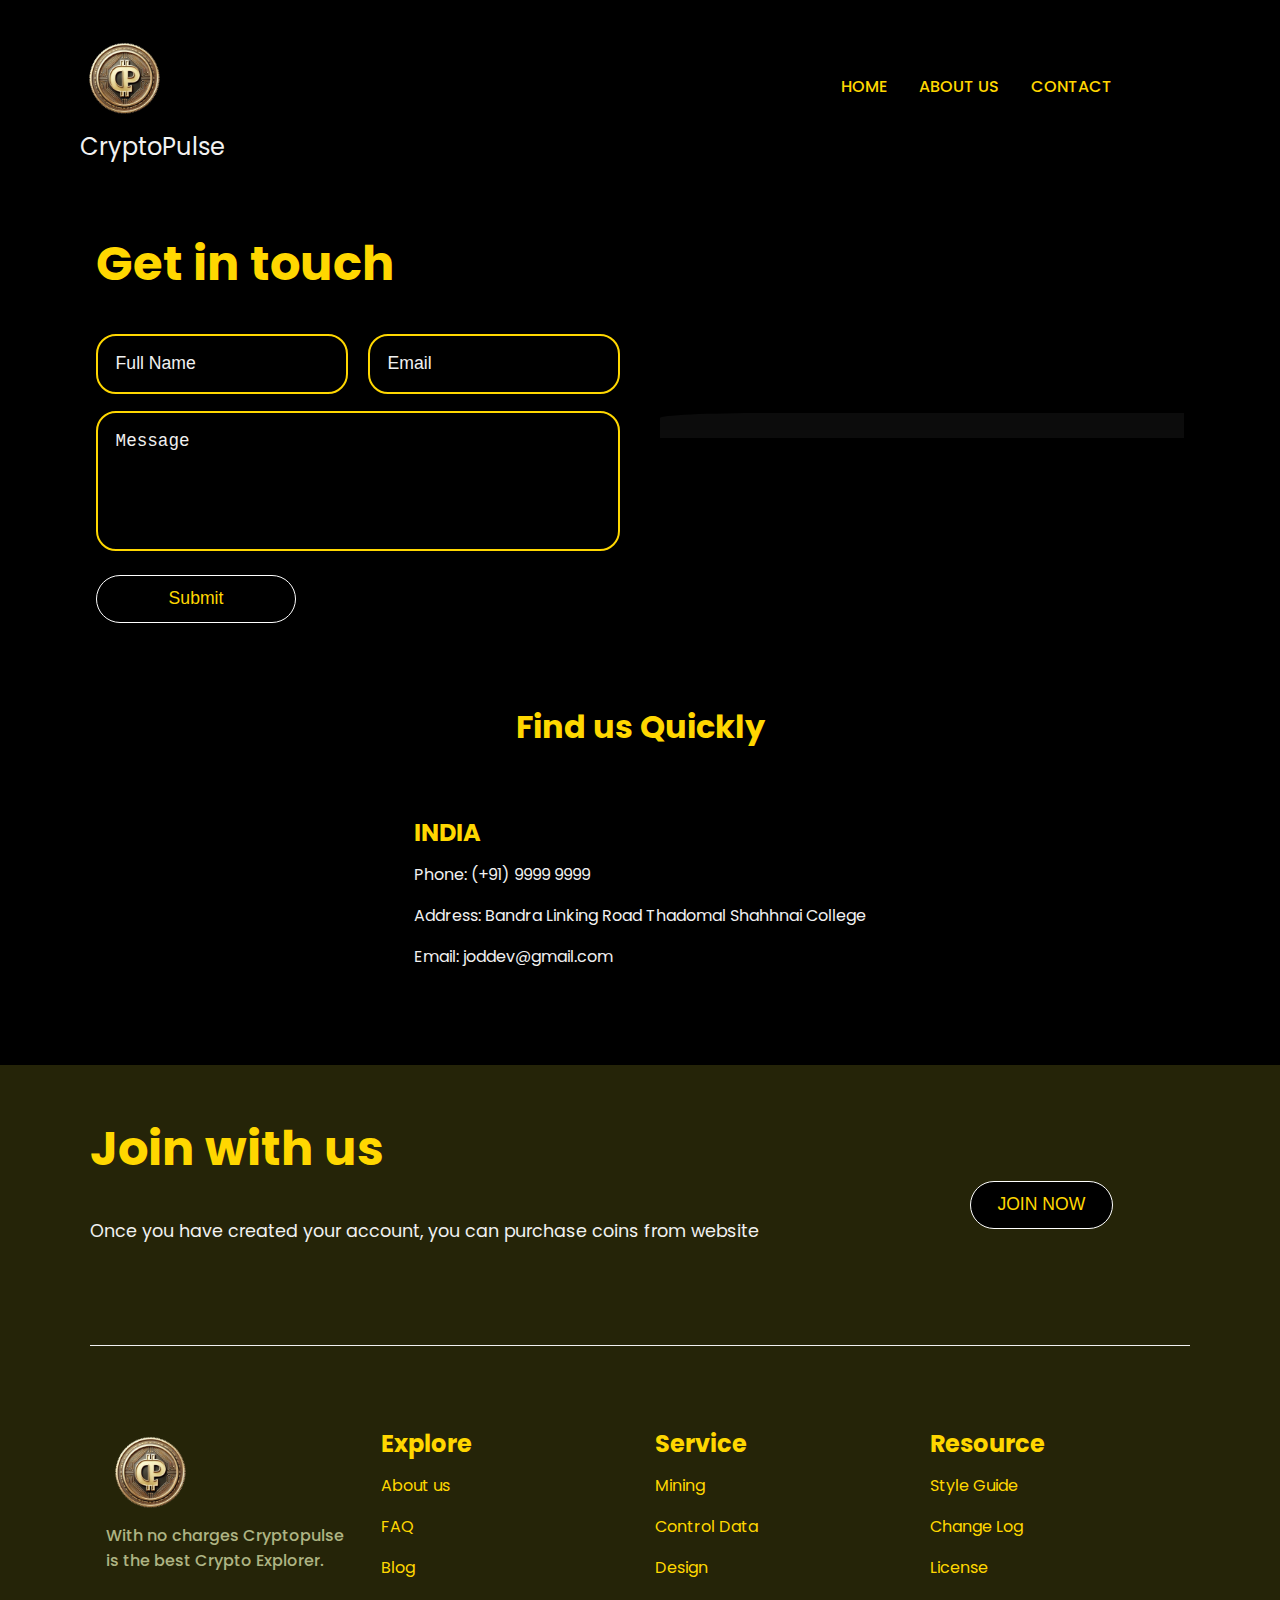
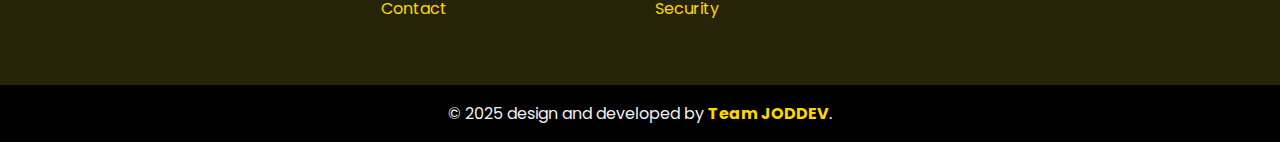
==== commit 07a07078: "contact" ====
--- a/contact.html
+++ b/contact.html
@@ -59,26 +59,15 @@
     </section>
 
     <h1 class="addressHeader">Find us Quickly</h1>
-    <div class="address">
+    <div class="address" style="display: flex;
+    justify-content: center;">
         <div class="eachAddress">
-            <h1>Tokyo</h1>
-            <p>Phone: (814) 842-3838</p>
-            <p>Address: 264 Pine Pitch RdBuffalo Mills, Pennsylvania(PA), 15534</p>
-            <p>Email: demo@website.com</p>
+            <h1>INDIA</h1>
+            <p>Phone: (+91) 9999 9999</p>
+            <p>Address: Bandra Linking Road Thadomal Shahhnai College</p>
+            <p>Email: joddev@gmail.com</p>
         </div>
 
-        <div class="eachAddress">
-            <h1>USA</h1>
-            <p>Phone: (814) 842-3838</p>
-            <p>Address: 264 Pine Pitch RdBuffalo Mills, Pennsylvania(PA), 15534</p>
-            <p>Email: demo@website.com</p>
-        </div>
-
-        <div class="eachAddress">
-            <h1>Canada</h1>
-            <p>Phone: (814) 842-3838</p>
-            <p>Address: 264 Pine Pitch RdBuffalo Mills, Pennsylvania(PA), 15534</p>
-            <p>Email: demo@website.com</p>
         </div>
     </div>
 
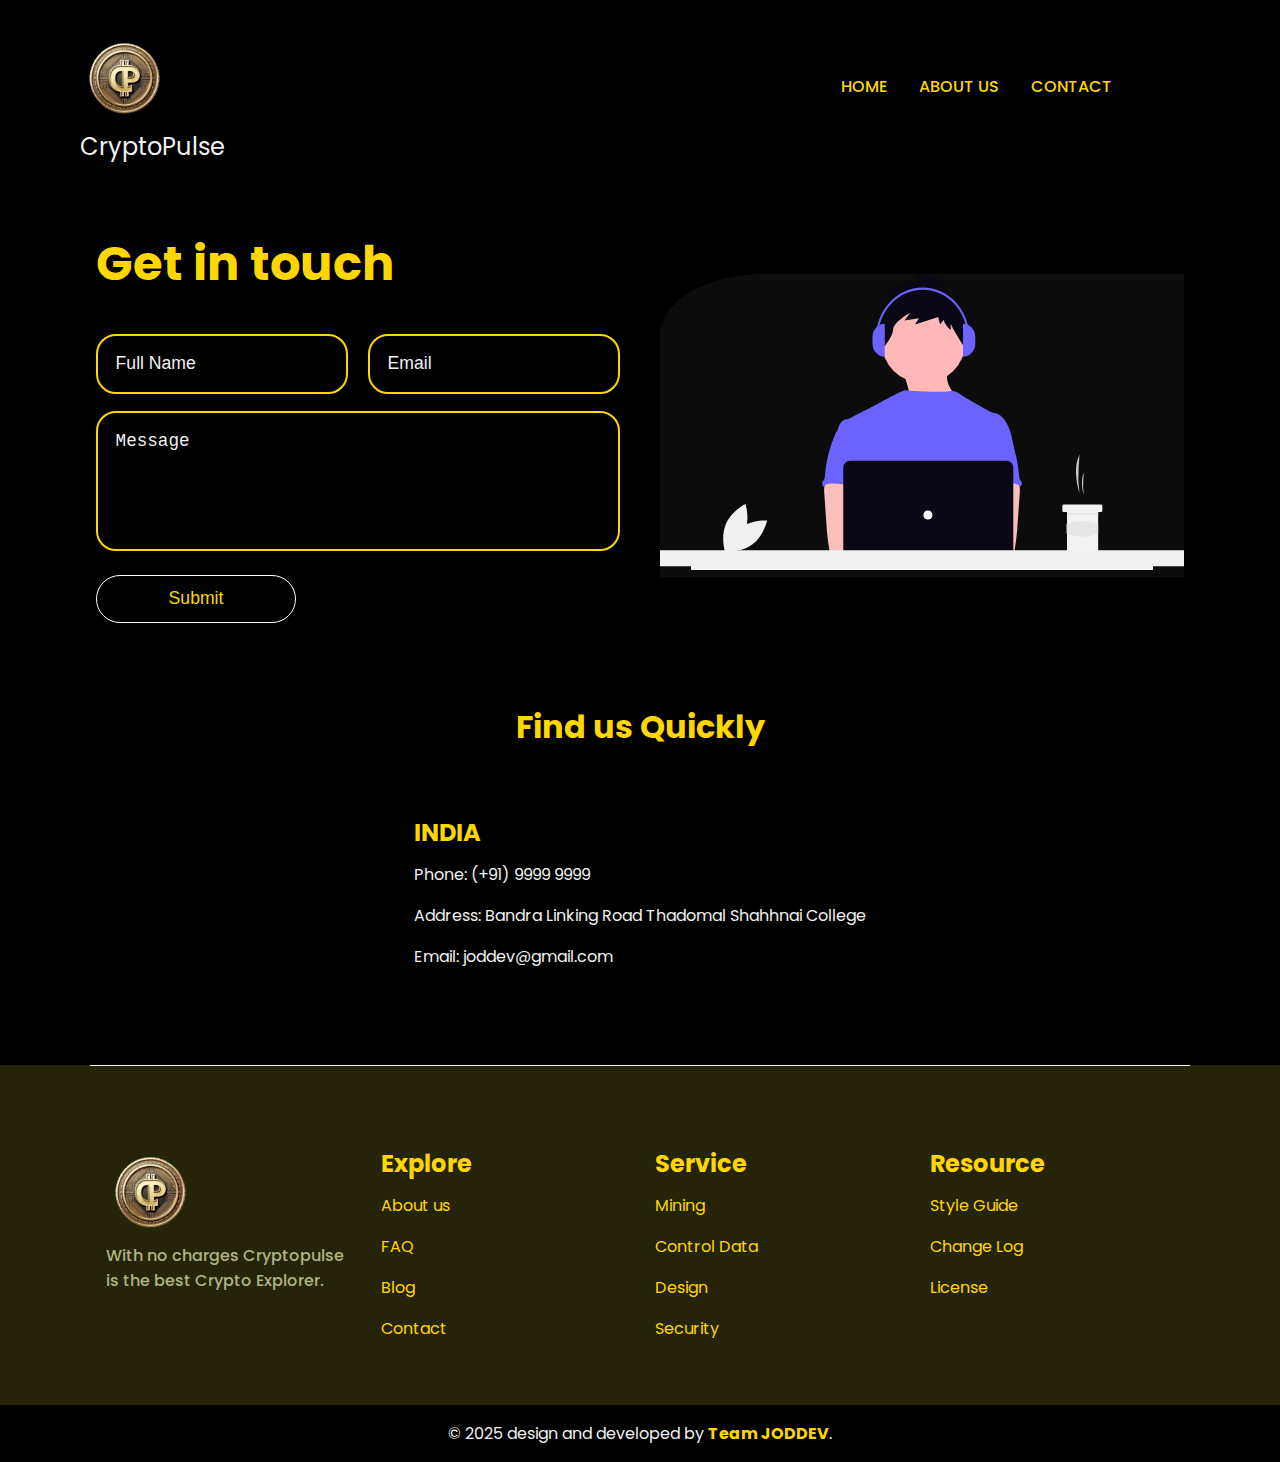
==== commit 42503795: "done" ====
--- a/contact.html
+++ b/contact.html
@@ -54,7 +54,7 @@
             </form>
         </div>
         <div class="sectionPic bouncepic contactPic" id="sectionPic">
-            <img src="./img/contact-img.png" alt="">
+            <img src="./img/undraw_coding_joxb.svg" alt="">
         </div>
     </section>
 
@@ -73,16 +73,7 @@
 
     <!-- footer -->
     <footer>
-        <div class="joinSection">
-            <div class="joinDesc">
-                <h1 class="sectionHeader">Join with us</h1>
-                <p class="sectionPara">
-                    Once you have created your account, you can purchase coins from website
-                </p>
-            </div>
-            <button class="btn primaryBtn">JOIN NOW</button>
-        </div>
-
+        
         <div class="footerlinksContainer">
             <div class="footerAboutus">
                 <img class="logo" src="./logo.jpg" alt="">
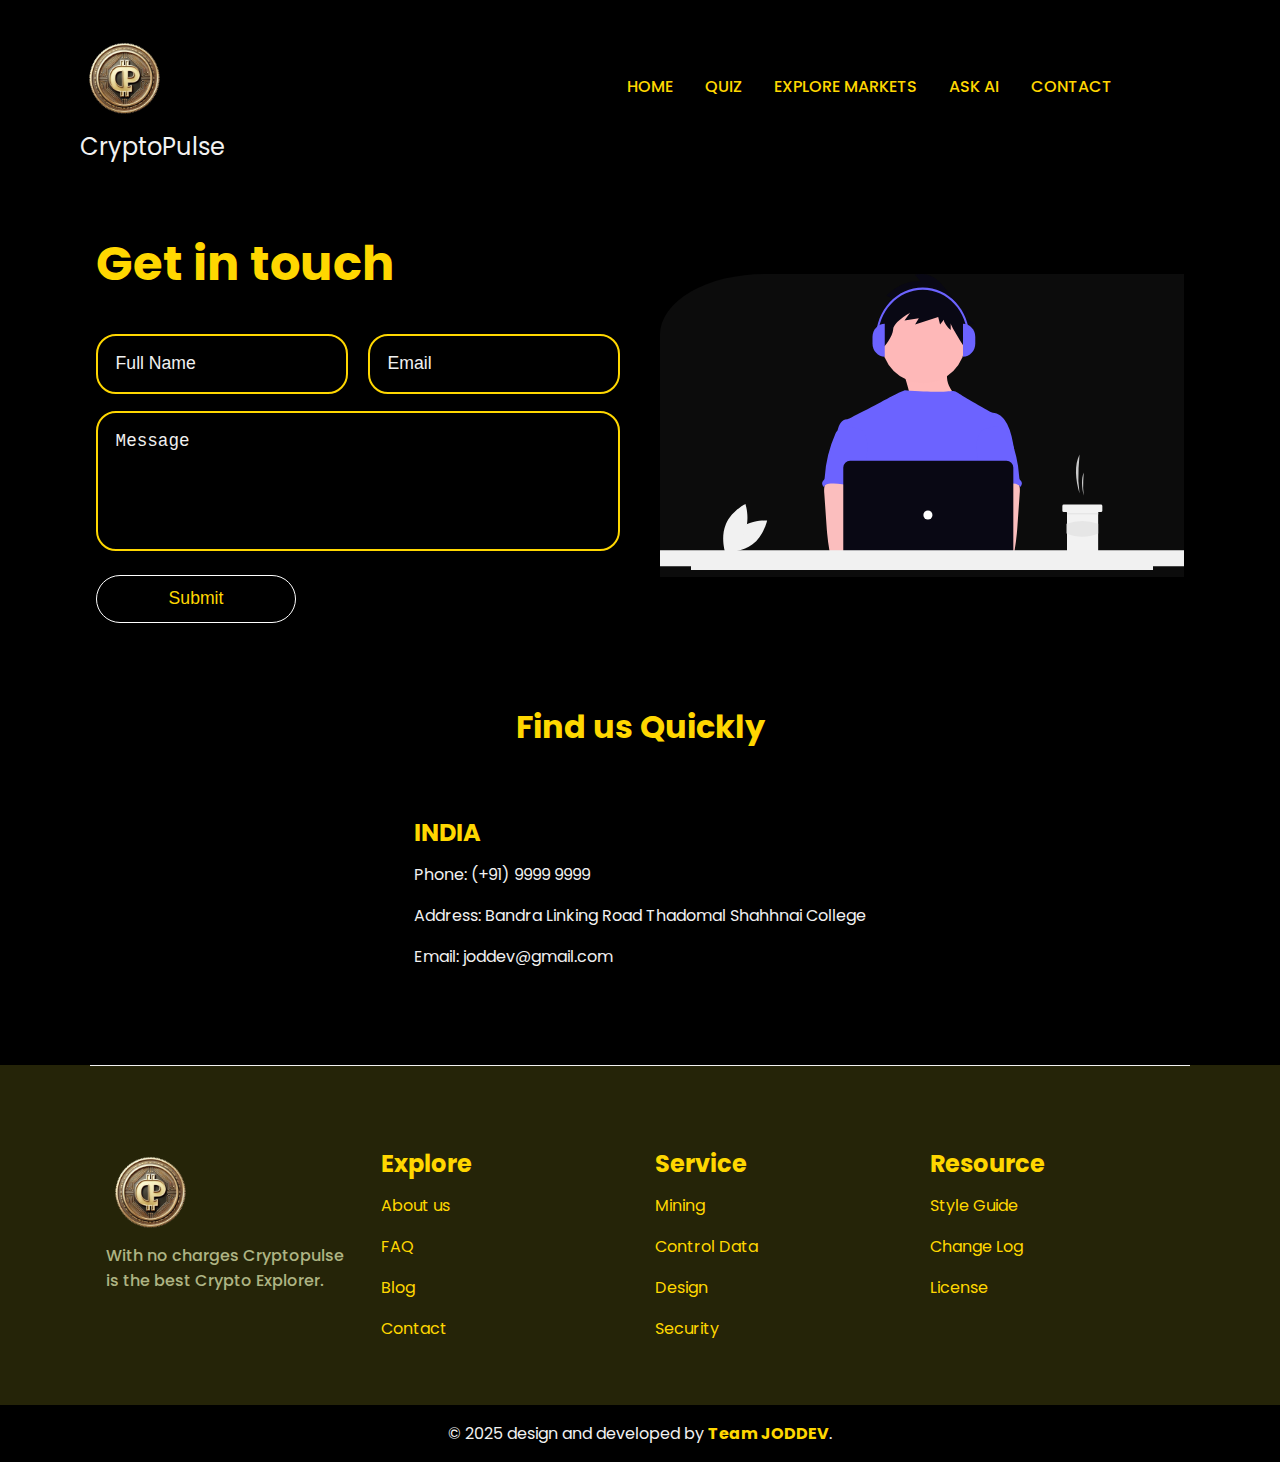
==== commit b28435b9: "FINAL" ====
--- a/contact.html
+++ b/contact.html
@@ -26,8 +26,11 @@
                 </a>
             </ul>
             <li class="nav-link"><a href="./index.html">Home</a></li>
-            <li class="nav-link"><a href="./aboutus.html">About Us</a></li>
+            <li class="nav-link"><a href="./quiz.html">Quiz</a></li>
+            <li class="nav-link"><a href="./explore.html">Explore Markets</a></li>
+            <li class="nav-link"><a href="https://chatgpt.com/">Ask AI</a></li>
             <li class="nav-link"><a href="./contact.html">Contact</a></li>
+
             <li class="sociallinkContainer">
                 <img class="sociallink" src="./img/fabook-icon-white.svg" alt="">
                 <img class="sociallink" src="./img/twitter-icon-white.svg" alt="">
